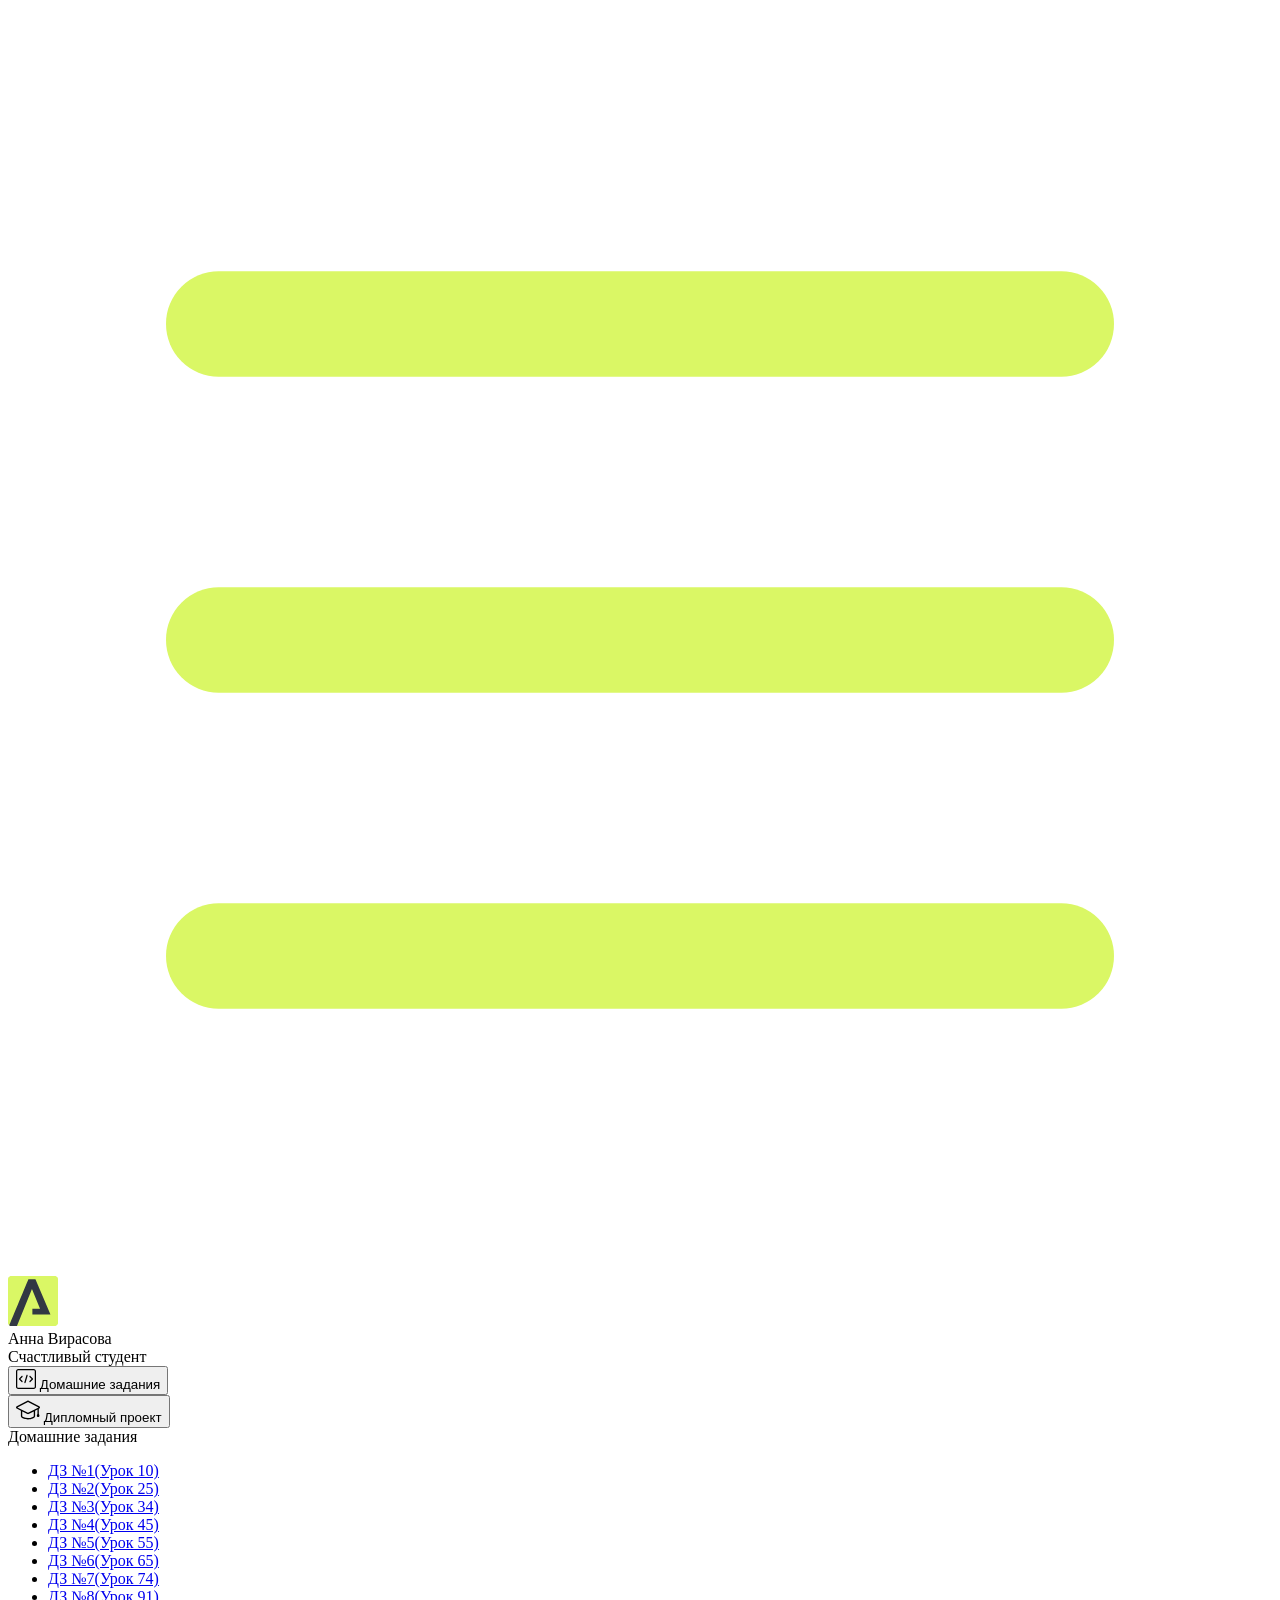
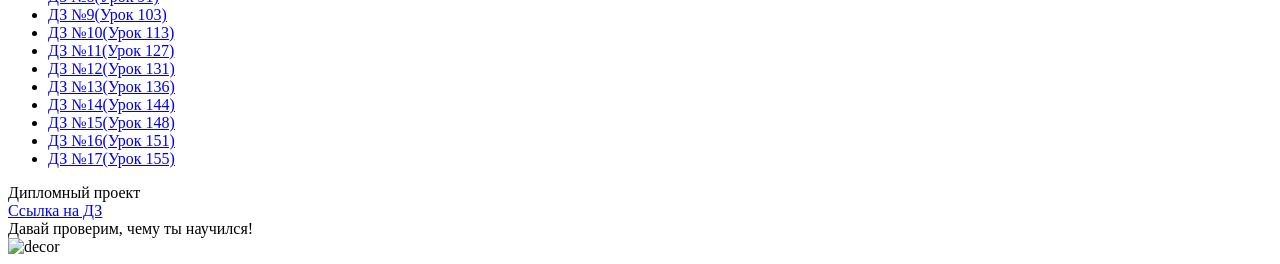
==== index.html @ bb516f5a "Add files via upload" ====
<!DOCTYPE html>
<html lang="en">
<head>
    <meta charset="UTF-8">
    <meta name="viewport" content="width=device-width, initial-scale=1.0">
    <title>Домашняя работа</title>
    <link rel="shortcut icon" href="src/logo.ico" type="image/x-icon">
    <link rel="preconnect" href="https://fonts.googleapis.com">
    <link rel="preconnect" href="https://fonts.gstatic.com" crossorigin>
    <link href="https://fonts.googleapis.com/css2?family=Montserrat:wght@400;500;700&family=Rubik:wght@500&display=swap"
          rel="stylesheet">
    <link rel="stylesheet" href="src/style.css">
</head>
<body id="body">
<div class="overlay" id="overlay"></div>
<div class="layout">
    <div class="burger" id="burger">
        <svg viewBox="0 0 24 24" fill="none" xmlns="http://www.w3.org/2000/svg">
            <g id="SVGRepo_bgCarrier" stroke-width="0"></g>
            <g id="SVGRepo_tracerCarrier" stroke-linecap="round" stroke-linejoin="round"></g>
            <g id="SVGRepo_iconCarrier">
                <path d="M4 18L20 18" stroke="#DAF765" stroke-width="2" stroke-linecap="round"></path>
                <path d="M4 12L20 12" stroke="#DAF765" stroke-width="2" stroke-linecap="round"></path>
                <path d="M4 6L20 6" stroke="#DAF765" stroke-width="2" stroke-linecap="round"></path>
            </g>
        </svg>
    </div>
    <aside class="sidebar" id="sidebar">
        <div class="sidebar__inner">
            <div class="logo">
                <svg width="50" height="50" viewBox="0 0 50 50" fill="none" xmlns="http://www.w3.org/2000/svg">
                    <g clip-path="url(#clip0_513_74730)">
                        <path d="M46.17 -0.257004H3.83C1.57281 -0.257004 -0.257 1.57281 -0.257 3.83V46.17C-0.257 48.4272 1.57281 50.257 3.83 50.257H46.17C48.4272 50.257 50.257 48.4272 50.257 46.17V3.83C50.257 1.57281 48.4272 -0.257004 46.17 -0.257004Z"
                              fill="#DAF765"/>
                        <path d="M24.375 38.4H42.461L27.441 3.1585H20.4355C20.4355 3.1585 6.7895 35.881 1.1945 49.294C2.015 50.0275 3.0945 50.257 3.6945 50.257H8.8445L23.954 13.07L32.0465 32.8285H24.375V38.4Z"
                              fill="#323843"/>
                    </g>
                    <defs>
                        <clipPath id="clip0_513_74730">
                            <rect width="50" height="50" fill="white"/>
                        </clipPath>
                    </defs>
                </svg>
            </div>
            <div class="sidebar__user">
                <div class="sidebar__name">Анна Вирасова</div>
                <div class="sidebar__text">Счастливый студент</div>
            </div>
            <div class="sidebar__tabs">
                <div class="sidebar__item">
                    <button class="sidebar__button active" id="tasks">
                        <svg xmlns="http://www.w3.org/2000/svg" width="20" height="20" viewBox="0 0 20 20" fill="none">
                            <g clip-path="url(#clip0_704_74543)">
                                <path d="M17.7083 20H2.29167C1.0275 20 0 18.9725 0 17.7083V2.29167C0 1.0275 1.0275 0 2.29167 0H17.7083C18.9725 0 20 1.0275 20 2.29167V17.7083C20 18.9725 18.9725 20 17.7083 20ZM2.29167 1.25C1.7175 1.25 1.25 1.7175 1.25 2.29167V17.7083C1.25 18.2825 1.7175 18.75 2.29167 18.75H17.7083C18.2825 18.75 18.75 18.2825 18.75 17.7083V2.29167C18.75 1.7175 18.2825 1.25 17.7083 1.25H2.29167Z"
                                      fill="black"/>
                                <path d="M6.04167 13.125C5.88167 13.125 5.72167 13.0642 5.6 12.9417L3.1 10.4417C2.85583 10.1975 2.85583 9.80167 3.1 9.5575L5.6 7.0575C5.84417 6.81333 6.24 6.81333 6.48417 7.0575C6.72833 7.30167 6.72833 7.6975 6.48417 7.94167L4.42583 10L6.48417 12.0583C6.72833 12.3025 6.72833 12.6983 6.48417 12.9425C6.36167 13.0642 6.20167 13.125 6.04167 13.125Z"
                                      fill="black"/>
                                <path d="M8.95833 14.1667C8.9 14.1667 8.84 14.1583 8.78167 14.1417C8.45083 14.0442 8.26083 13.6967 8.35833 13.3658L10.4417 6.28251C10.5392 5.95084 10.8892 5.76417 11.2175 5.85917C11.5483 5.95667 11.7383 6.30417 11.6408 6.63501L9.5575 13.7183C9.47833 13.9908 9.22833 14.1667 8.95833 14.1667Z"
                                      fill="black"/>
                                <path d="M13.9583 13.125C13.7983 13.125 13.6383 13.0642 13.5167 12.9417C13.2725 12.6975 13.2725 12.3017 13.5167 12.0575L15.575 9.99916L13.5167 7.94083C13.2725 7.69666 13.2725 7.30083 13.5167 7.05666C13.7608 6.81249 14.1567 6.81249 14.4008 7.05666L16.9008 9.55666C17.145 9.80083 17.145 10.1967 16.9008 10.4408L14.4008 12.9408C14.2783 13.0642 14.1183 13.125 13.9583 13.125Z"
                                      fill="black"/>
                            </g>
                            <defs>
                                <clipPath id="clip0_704_74543">
                                    <rect width="20" height="20" fill="white"/>
                                </clipPath>
                            </defs>
                        </svg>
                        <span>Домашние задания</span></button>
                </div>
                <div class="sidebar__item">
                    <button class="sidebar__button" id="diplom">
                        <svg xmlns="http://www.w3.org/2000/svg" width="24" height="24" viewBox="0 0 24 24" fill="none">
                            <g clip-path="url(#clip0_704_74553)">
                                <path d="M23.2628 10.5971C23.7176 10.365 24 9.90375 24 9.39337C24 8.883 23.7176 8.42175 23.2628 8.18962L12.6135 2.75362C12.2291 2.55824 11.7705 2.55787 11.3854 2.75399L0.736875 8.19C0.282375 8.42175 0 8.883 0 9.39337C0 9.90375 0.282375 10.365 0.736875 10.5971L4.89038 12.7177V18.2074C4.89038 19.8154 8.412 21.393 12 21.393C15.5884 21.393 19.1096 19.815 19.1096 18.2074V12.7174L21.4609 11.517V15.8017L20.901 17.2305C20.7409 17.6389 20.7934 18.0994 21.0405 18.4616C21.2876 18.8246 21.6979 19.041 22.1366 19.041C22.5754 19.041 22.9852 18.8246 23.2324 18.462C23.4795 18.099 23.532 17.6385 23.3719 17.2301L22.8124 15.8021V10.827L23.2628 10.5971ZM17.7623 18.1721C17.6198 18.6375 15.3491 20.0419 12 20.0419C8.65088 20.0419 6.38025 18.6375 6.2415 18.2074V12.3037L6.23887 12.3019C6.23812 12.057 6.1065 11.8207 5.87325 11.7019L1.3515 9.39337L12 3.95737L22.6489 9.39337L12 14.8294L5.87325 11.7019C5.54063 11.5331 4.6695 11.6674 4.5 12C4.33012 12.3322 4.55813 12.5479 4.89038 12.7177L11.3857 16.0331C11.5781 16.1314 11.7889 16.1805 12 16.1805C12.2107 16.1805 12.4222 16.1314 12.6146 16.0331L17.7593 13.407L17.7623 18.1721Z"
                                      fill="black"/>
                            </g>
                            <defs>
                                <clipPath id="clip0_704_74553">
                                    <rect width="24" height="24" fill="white"/>
                                </clipPath>
                            </defs>
                        </svg>
                        <span>Дипломный проект</span></button>
                </div>
            </div>
        </div>

    </aside>
    <div class="content">
        <div class="container">
            <div class="content__block" id="tasksBlock">
                <div class="content__title">Домашние задания</div>
                <ul class="content__list">
                    <li class="content__list-item">
                        <a href="lesson 10/index.html">ДЗ №1(Урок 10)</a>
                    </li>
                    <li class="content__list-item">
                        <a href="lesson 25/index.html">ДЗ №2(Урок 25)</a>
                    </li>
                    <li class="content__list-item">
                        <a href="lesson 34/index.html">ДЗ №3(Урок 34)</a>
                    </li>
                    <li class="content__list-item">
                        <a href="lesson 45/index.html">ДЗ №4(Урок 45)</a>
                    </li>
                    <li class="content__list-item">
                        <a href="lesson 55/index.html">ДЗ №5(Урок 55)</a>
                    </li>
                    <li class="content__list-item">
                        <a href="lesson 65/index.html">ДЗ №6(Урок 65)</a>
                    </li>
                    <li class="content__list-item">
                        <a href="lesson 74/index.html">ДЗ №7(Урок 74)</a>
                    </li>
                    <li class="content__list-item">
                        <a href="lesson 91/index.html">ДЗ №8(Урок 91)</a>
                    </li>
                    <li class="content__list-item">
                        <a href="lesson 103/index.html">ДЗ №9(Урок 103)</a>
                    </li>
                    <li class="content__list-item">
                        <a href="lesson 113/index.html">ДЗ №10(Урок 113)</a>
                    </li>
                    <li class="content__list-item">
                        <a href="lesson 127/index.html">ДЗ №11(Урок 127)</a>
                    </li>
                    <li class="content__list-item">
                        <a href="lesson 131/index.html">ДЗ №12(Урок 131)</a>
                    </li>
                    <li class="content__list-item">
                        <a href="lesson 136/index.html">ДЗ №13(Урок 136)</a>
                    </li>
                    <li class="content__list-item">
                        <a href="lesson 144/index.html">ДЗ №14(Урок 144)</a>
                    </li>
                    <li class="content__list-item">
                        <a href="lesson 148/index.html">ДЗ №15(Урок 148)</a>
                    </li>
                    <li class="content__list-item">
                        <a href="lesson 151/index.html">ДЗ №16(Урок 151)</a>
                    </li>
                    <li class="content__list-item">
                        <a href="lesson 155/index.html">ДЗ №17(Урок 155)</a>
                    </li>
                </ul>
            </div>
            <div class="content__block hidden" id="diplomBlock">
                <div class="content__title">Дипломный проект</div>
                <div class="content__list-diplom">
                    <a href="ПАПКА-С-НОМЕРОМ-УРОКА">Ссылка на ДЗ</a>
                </div>
                <div class="content__decor">
                    <div class="content__decor-text">Давай проверим, чему ты научился!</div>
                    <div class="content__decor-img">
                        <img src="src/decor.png" alt="decor">
                    </div>
                </div>
            </div>
        </div>
    </div>
</div>
<script src="src/index.js"></script>
</body>
</html>
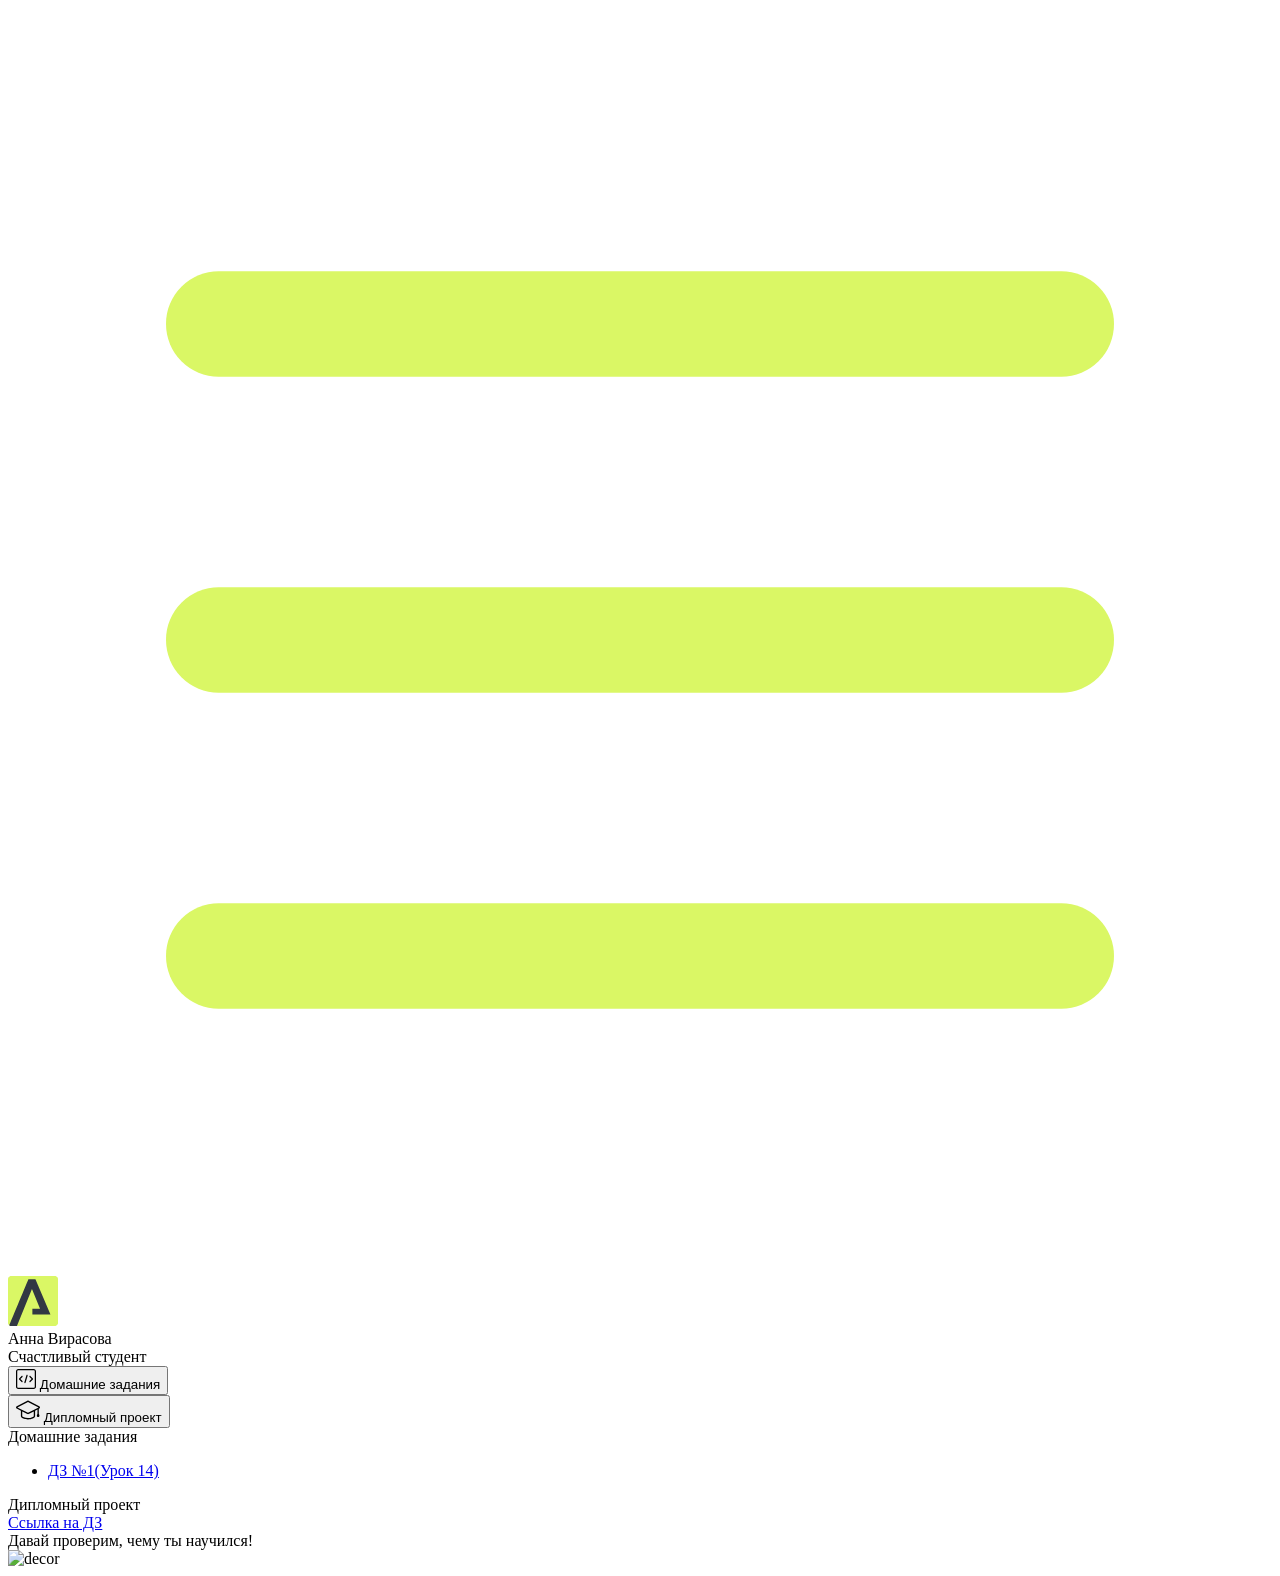
==== commit c87382c7: "Update index.html" ====
--- a/index.html
+++ b/index.html
@@ -93,55 +93,7 @@
                 <div class="content__title">Домашние задания</div>
                 <ul class="content__list">
                     <li class="content__list-item">
-                        <a href="lesson 10/index.html">ДЗ №1(Урок 10)</a>
-                    </li>
-                    <li class="content__list-item">
-                        <a href="lesson 25/index.html">ДЗ №2(Урок 25)</a>
-                    </li>
-                    <li class="content__list-item">
-                        <a href="lesson 34/index.html">ДЗ №3(Урок 34)</a>
-                    </li>
-                    <li class="content__list-item">
-                        <a href="lesson 45/index.html">ДЗ №4(Урок 45)</a>
-                    </li>
-                    <li class="content__list-item">
-                        <a href="lesson 55/index.html">ДЗ №5(Урок 55)</a>
-                    </li>
-                    <li class="content__list-item">
-                        <a href="lesson 65/index.html">ДЗ №6(Урок 65)</a>
-                    </li>
-                    <li class="content__list-item">
-                        <a href="lesson 74/index.html">ДЗ №7(Урок 74)</a>
-                    </li>
-                    <li class="content__list-item">
-                        <a href="lesson 91/index.html">ДЗ №8(Урок 91)</a>
-                    </li>
-                    <li class="content__list-item">
-                        <a href="lesson 103/index.html">ДЗ №9(Урок 103)</a>
-                    </li>
-                    <li class="content__list-item">
-                        <a href="lesson 113/index.html">ДЗ №10(Урок 113)</a>
-                    </li>
-                    <li class="content__list-item">
-                        <a href="lesson 127/index.html">ДЗ №11(Урок 127)</a>
-                    </li>
-                    <li class="content__list-item">
-                        <a href="lesson 131/index.html">ДЗ №12(Урок 131)</a>
-                    </li>
-                    <li class="content__list-item">
-                        <a href="lesson 136/index.html">ДЗ №13(Урок 136)</a>
-                    </li>
-                    <li class="content__list-item">
-                        <a href="lesson 144/index.html">ДЗ №14(Урок 144)</a>
-                    </li>
-                    <li class="content__list-item">
-                        <a href="lesson 148/index.html">ДЗ №15(Урок 148)</a>
-                    </li>
-                    <li class="content__list-item">
-                        <a href="lesson 151/index.html">ДЗ №16(Урок 151)</a>
-                    </li>
-                    <li class="content__list-item">
-                        <a href="lesson 155/index.html">ДЗ №17(Урок 155)</a>
+                        <a href="lesson 14/index.html">ДЗ №1(Урок 14)</a>
                     </li>
                 </ul>
             </div>
@@ -171,3 +123,4 @@
 
 
 
+
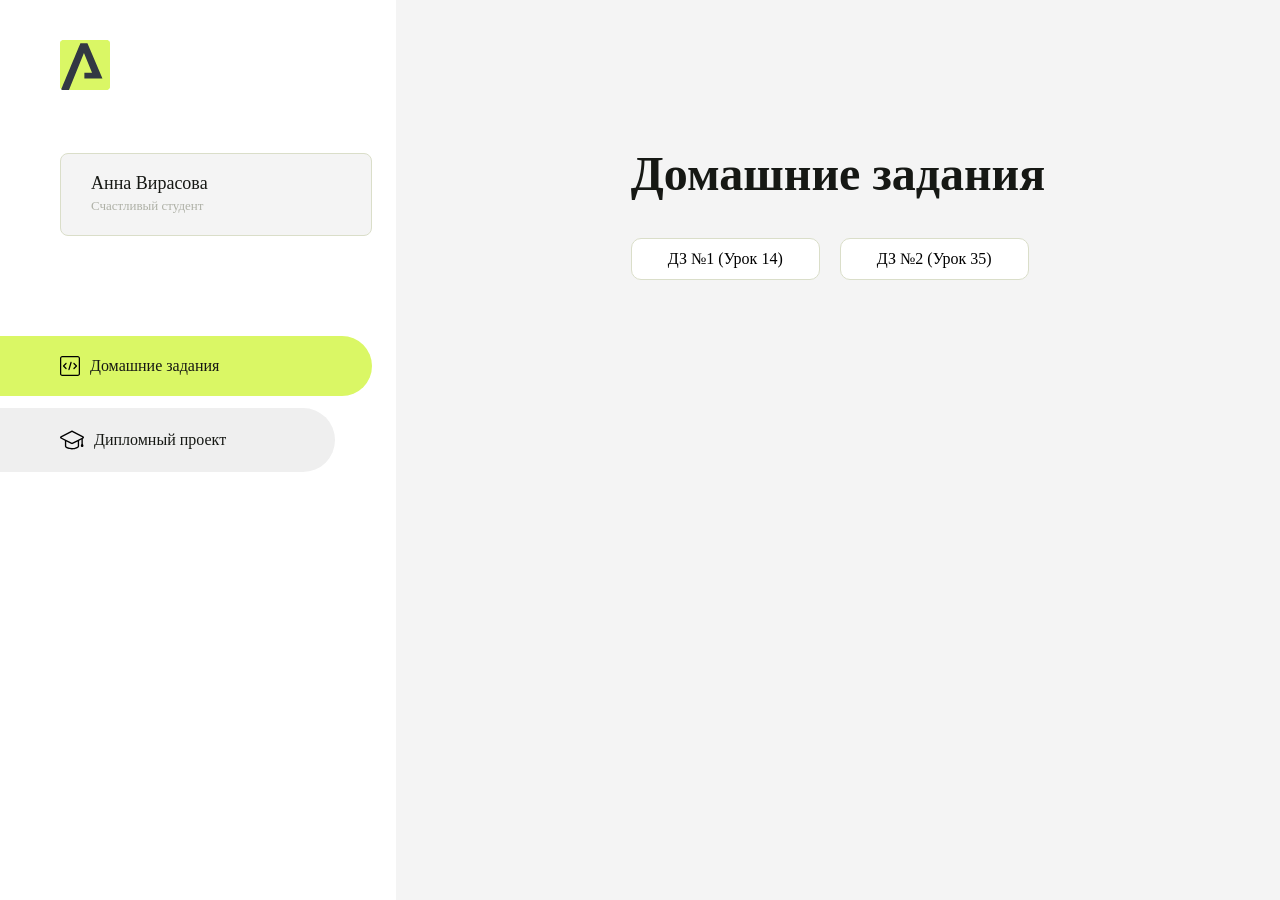
==== commit 39fda256: "Update index.html" ====
--- a/index.html
+++ b/index.html
@@ -93,7 +93,10 @@
                 <div class="content__title">Домашние задания</div>
                 <ul class="content__list">
                     <li class="content__list-item">
-                        <a href="lesson 14/index.html">ДЗ №1(Урок 14)</a>
+                        <a href="lesson 14/index.html">ДЗ №1 (Урок 14)</a>
+                    </li>
+                    <li class="content__list-item">
+                        <a href="lesson 35/index.html">ДЗ №2 (Урок 35)</a>
                     </li>
                 </ul>
             </div>
@@ -124,3 +127,4 @@
 
 
 
+
--- a/src/style.css
+++ b/src/style.css
@@ -0,0 +1,292 @@
+
+*{padding: 0;margin: 0;border: 0;}
+*,*:before,*:after{-webkit-box-sizing: border-box;box-sizing: border-box;}
+:focus,:active{outline: none;}
+a:focus,a:active{outline: none;}
+nav,footer,header,aside{display: block;}
+html,body{
+    height:100%;width:100%;
+    font-size:100%;line-height:1;-ms-text-size-adjust:100%;-moz-text-size-adjust:100%;-webkit-text-size-adjust:100%;}
+input,button,textarea{font-family:inherit;}
+input::-ms-clear{display: none;}
+button{cursor: pointer;}
+button::-moz-focus-inner{padding:0;border:0;}
+a,a:visited{text-decoration: none;}
+a:hover{text-decoration: none;}
+ul li{list-style: none;}
+img{vertical-align: top;}
+h1,h2,h3,h4,h5,h6{font-size:inherit;font-weight: inherit;}
+a{color:inherit;}
+
+
+
+body {
+    font-family: "Montserrat",SansSerif;
+    color: black;
+}
+
+body.overflow {
+    overflow: hidden;
+}
+
+
+
+.layout {
+    display: -webkit-box;
+    display: -ms-flexbox;
+    display: flex;
+    min-height: 100vh;
+}
+
+.sidebar {
+    padding: 40px 24px 40px 0;
+    -ms-flex-negative: 0;
+    flex-shrink: 0;
+    background-color: white;
+}
+
+
+
+.content {
+    -webkit-box-flex: 1;
+    -ms-flex-positive: 1;
+    flex-grow: 1;
+    background-color: #F4F4F4;
+}
+
+.container {
+    display: -webkit-box;
+    display: -ms-flexbox;
+    display: flex;
+    -webkit-box-orient: vertical;
+    -webkit-box-direction: normal;
+    -ms-flex-direction: column;
+    flex-direction: column;
+    -webkit-box-pack: center;
+    -ms-flex-pack: center;
+    justify-content: center;
+    -webkit-box-align: center;
+    -ms-flex-align: center;
+    align-items: center;
+    padding: 150px 60px 80px 60px;
+}
+
+
+.logo {
+    margin-left: 60px;
+    margin-bottom: 60px;
+}
+
+.sidebar__user {
+    background-color: #F4F4F4;
+    padding: 20px 30px;
+    margin-left: 60px;
+    margin-bottom: 100px;
+    border-radius: 8px;
+    border: 1px solid #DADEC9;
+}
+
+.sidebar__name {
+    color:#161814;
+    font-size: 18px;
+    font-weight: 500;
+    margin-bottom: 6px;
+}
+
+.sidebar__text {
+    color: #AFB1A7;
+    font-size: 13px;
+    font-weight: 400;
+    line-height: 130%; /* 16.9px */
+}
+
+.sidebar__item {
+    width: 372px;
+}
+
+.sidebar__button {
+    display: -webkit-box;
+    display: -ms-flexbox;
+    display: flex;
+    -webkit-box-align: center;
+    -ms-flex-align: center;
+    align-items: center;
+    gap: 10px;
+    padding: 20px 60px;
+    margin-bottom: 12px;
+    border-radius: 0px 100px 100px 0px;
+    -webkit-transition: all .5s;
+    -o-transition: all .5s;
+    transition: all .5s;
+    cursor: pointer;
+    width: 90%;
+    color:#161814;
+    font-size: 16px;
+    font-weight: 500;
+}
+
+.sidebar__button.active , .sidebar__button:hover {
+    width: 100%;
+    background-color: #DAF765;
+}
+
+
+.content__title {
+    color: #161814;
+    font-size: 48px;
+    font-weight: 700;
+    margin-bottom: 40px;
+}
+
+.content__list {
+    display: -webkit-box;
+    display: -ms-flexbox;
+    display: flex;
+    -webkit-box-align: center;
+    -ms-flex-align: center;
+    align-items: center;
+    -ms-flex-wrap: wrap;
+    flex-wrap: wrap;
+    gap: 20px;
+}
+
+
+
+.content__list-item  {
+    cursor: pointer;
+    padding: 12px 18px;
+    background-color: #fff;
+    border-radius: 10px;
+    border: 1px solid #DADEC9;
+    -webkit-transition: all .3s;
+    -o-transition: all .3s;
+    transition: all .3s;
+}
+
+.content__list-item:hover,.content__list-diplom:hover {
+    background-color: #AFB1A7;
+}
+
+li a {
+    padding: 12px 18px;
+
+}
+
+
+.content__list-diplom {
+    -webkit-transition: all .3s;
+    -o-transition: all .3s;
+    transition: all .3s;
+    display: inline-block;
+    padding: 12px 18px;
+    background-color: #fff;
+    border-radius: 10px;
+    border: 1px solid #DADEC9;
+}
+
+.content__decor {
+    display: -webkit-box;
+    display: -ms-flexbox;
+    display: flex;
+    -webkit-box-align: center;
+    -ms-flex-align: center;
+    align-items: center;
+}
+
+.content__decor-text {
+    color:#BEDD44;
+    font-size: 36px;
+    font-weight: 700;
+    line-height: 110%; /* 39.6px */
+}
+
+.content__block {
+    max-width: 1200px;
+}
+
+.content__block.hidden {
+    display: none;
+}
+
+.content__decor-img img{
+    width: 100%;
+}
+
+.burger {
+    display: none;
+    padding: 5px;
+    position: fixed;
+    top: 3%;
+    right: 7%;
+    width: 40px;
+    height: 40px;
+    background-color: #161814;
+    border-radius: 50%;
+    z-index: 10;
+    border: 1px solid #DAF765;
+}
+
+@media (max-width: 768px) {
+    .burger {
+        display: block;
+    }
+
+    .sidebar {
+        -webkit-transition: all .3s;
+        -o-transition: all .3s;
+        transition: all .3s;
+        -webkit-transform: translateX(-100%);
+        -ms-transform: translateX(-100%);
+        transform: translateX(-100%);
+        position: fixed;
+        top: 0;
+        left: 0;
+        bottom: 0;
+        z-index: 5;
+    }
+
+    .sidebar.show {
+        -webkit-transform: translateX(0%);
+        -ms-transform: translateX(0%);
+        transform: translateX(0%);
+    }
+
+    .overlay {
+        opacity: 0;
+        pointer-events: none;
+        -webkit-transition: all .3s;
+        -o-transition: all .3s;
+        transition: all .3s;
+        position: absolute;
+        top: 0;
+        right: 0;
+        left: 0;
+        bottom: 0;
+        z-index: 3;
+        background-color: #000000e0;
+    }
+
+    .overlay.show {
+        opacity: 1;
+        pointer-events: all;
+    }
+
+    .container {
+        padding: 40px 20px;
+        min-height: 100%;
+    }
+
+    .content__decor {
+        margin-top: 20px;
+        -webkit-box-orient: vertical;
+        -webkit-box-direction: normal;
+        -ms-flex-direction: column;
+        flex-direction: column;
+    }
+}
+
+@media (max-width: 400px) {
+    .sidebar__user {
+        margin-left: 0;
+    }
+}
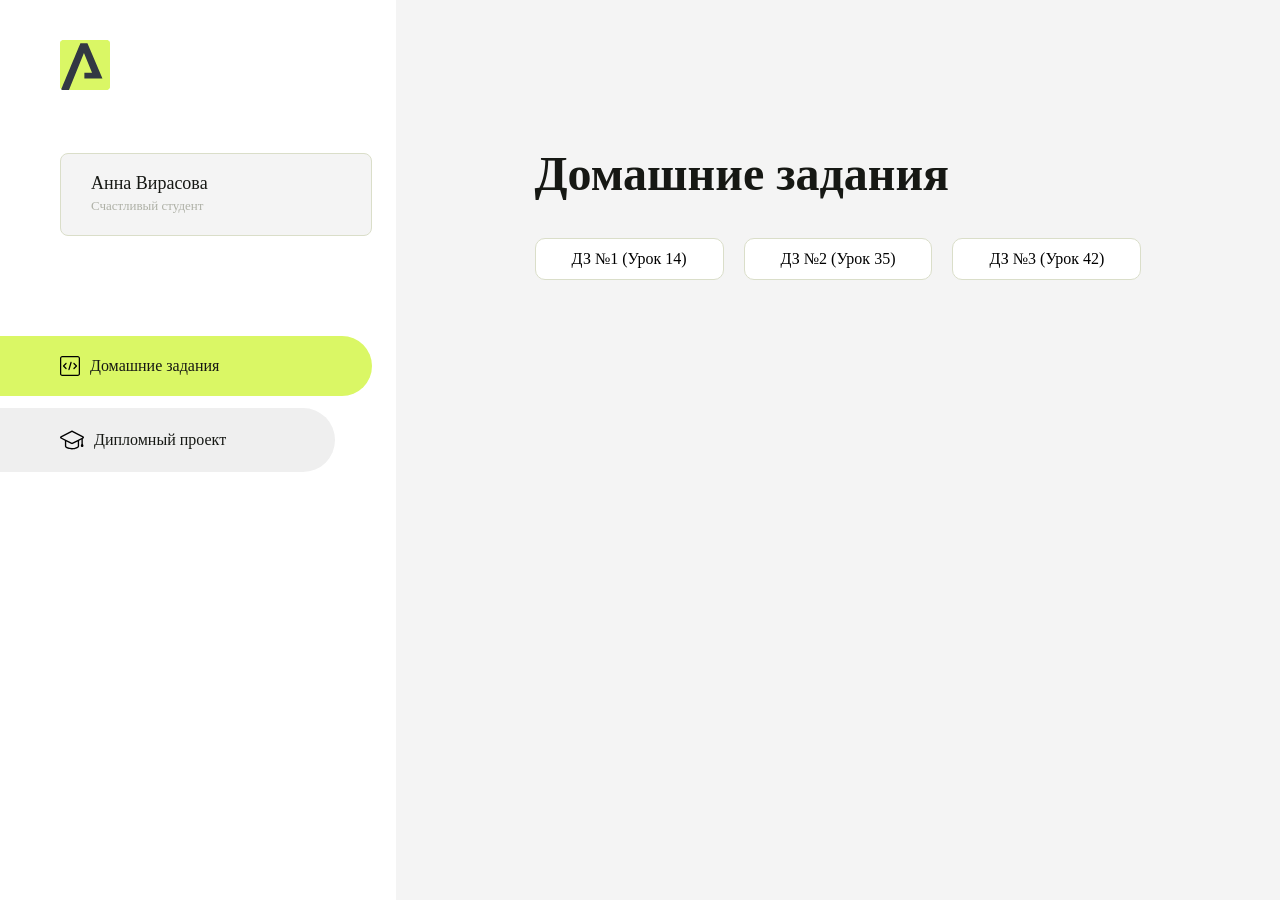
==== commit a5eb6e2f: "Update index.html" ====
--- a/index.html
+++ b/index.html
@@ -98,6 +98,9 @@
                     <li class="content__list-item">
                         <a href="lesson 35/index.html">ДЗ №2 (Урок 35)</a>
                     </li>
+                    <li class="content__list-item">
+                        <a href="lesson 42/index.html">ДЗ №3 (Урок 42)</a>
+                    </li>
                 </ul>
             </div>
             <div class="content__block hidden" id="diplomBlock">
@@ -128,3 +131,4 @@
 
 
 
+
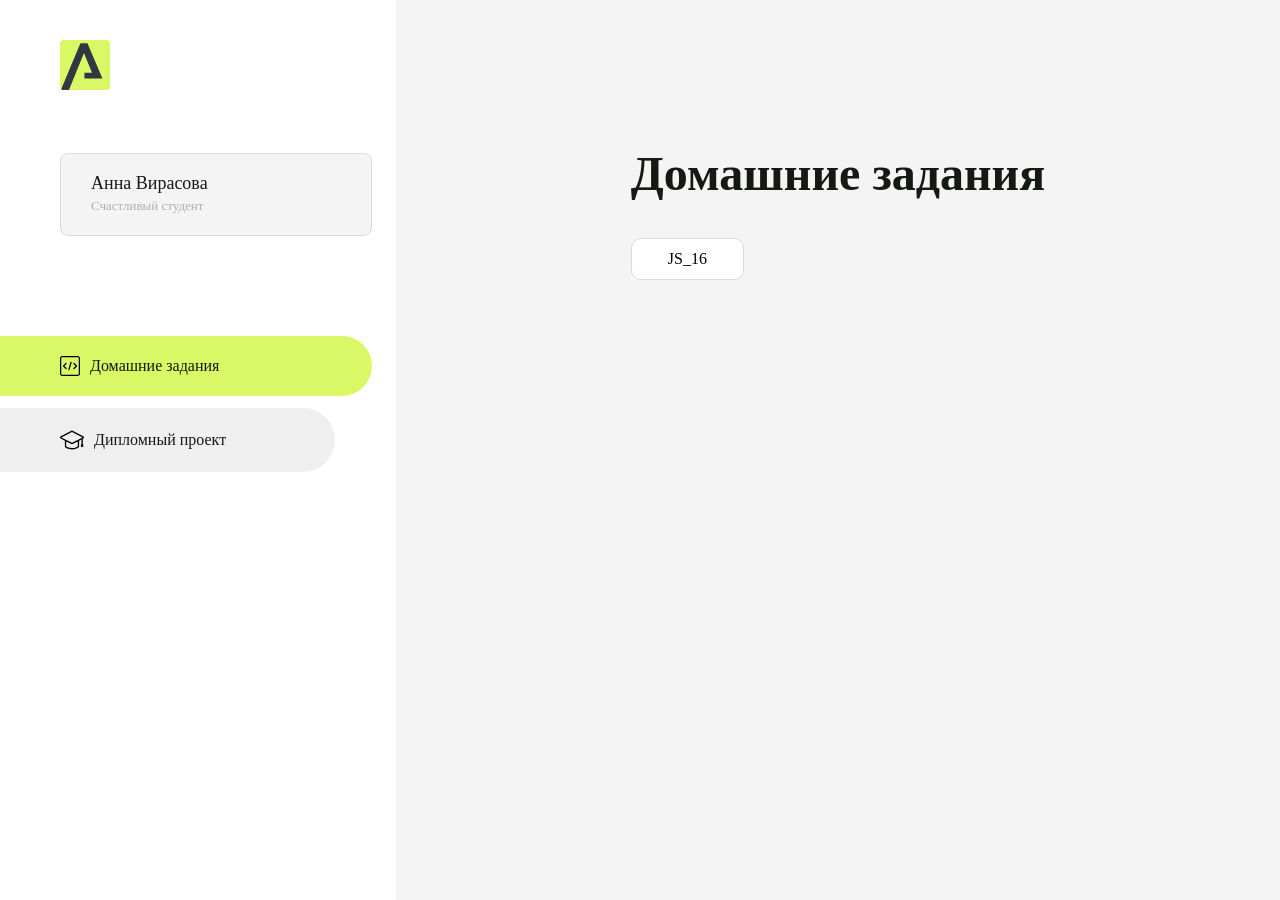
==== commit 21767eb3: "Update index.html" ====
--- a/index.html
+++ b/index.html
@@ -93,13 +93,7 @@
                 <div class="content__title">Домашние задания</div>
                 <ul class="content__list">
                     <li class="content__list-item">
-                        <a href="lesson 14/index.html">ДЗ №1 (Урок 14)</a>
-                    </li>
-                    <li class="content__list-item">
-                        <a href="lesson 35/index.html">ДЗ №2 (Урок 35)</a>
-                    </li>
-                    <li class="content__list-item">
-                        <a href="lesson 42/index.html">ДЗ №3 (Урок 42)</a>
+                        <a href="JS_16/index.html">JS_16</a>
                     </li>
                 </ul>
             </div>
